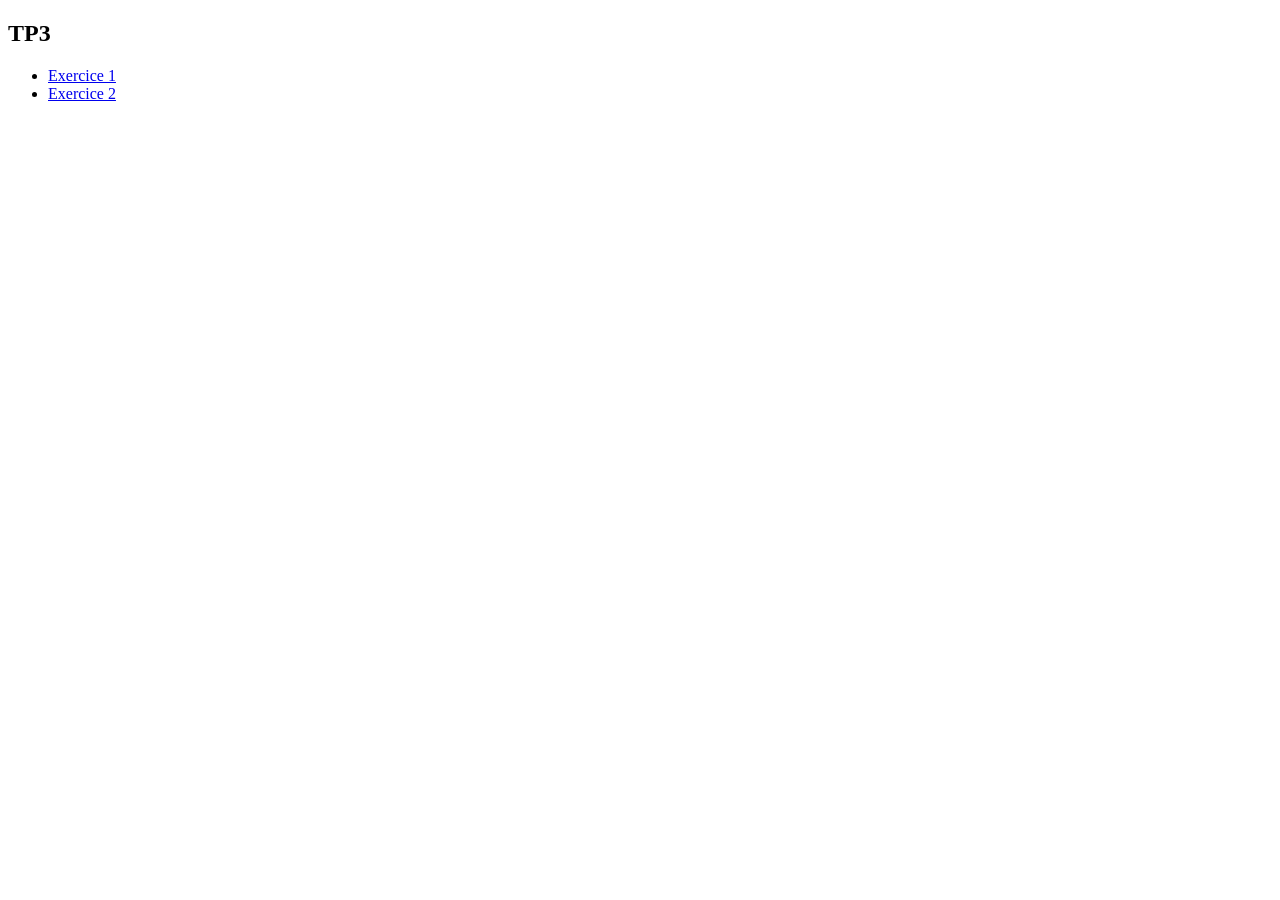
==== index.html @ 00a6b02d "Update TP section in index.html" ====
<!DOCTYPE html>
<html>
<head>
    <title>Mes TP Web</title>
</head>
<body>
    <h2>TP3</h2>
        <ul>
            <li><a href="TP3/exercice1.html">Exercice 1</a></li>
            <li><a href="TP3/exercice2.html">Exercice 2</a></li>
        </ul>
</body>
</html>
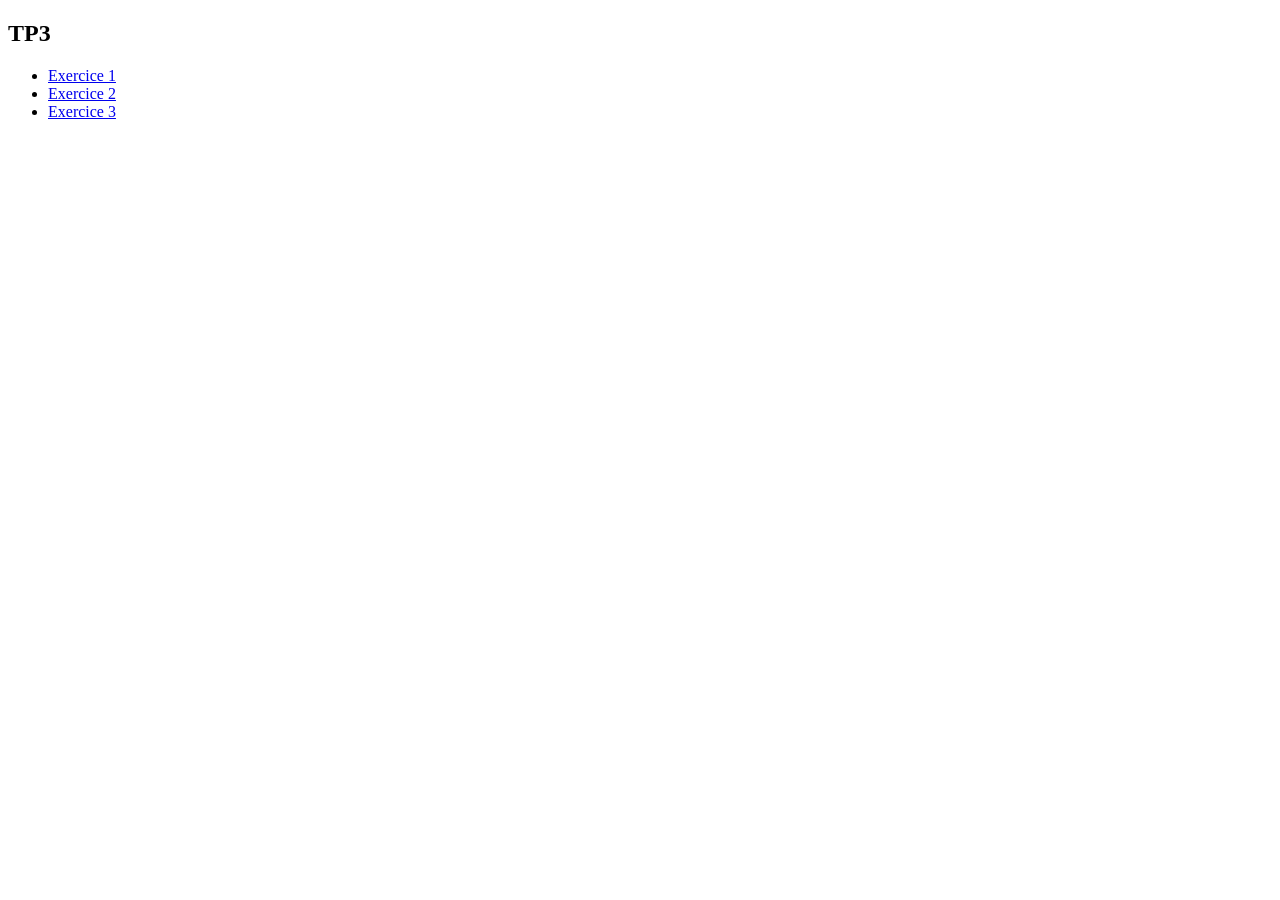
==== commit f520c08d: "Add link to Exercice 3 in index.html" ====
--- a/index.html
+++ b/index.html
@@ -8,6 +8,7 @@
         <ul>
             <li><a href="TP3/exercice1.html">Exercice 1</a></li>
             <li><a href="TP3/exercice2.html">Exercice 2</a></li>
+            <li><a href="TP3/exercice3.html">Exercice 3</a></li>
         </ul>
 </body>
 </html>
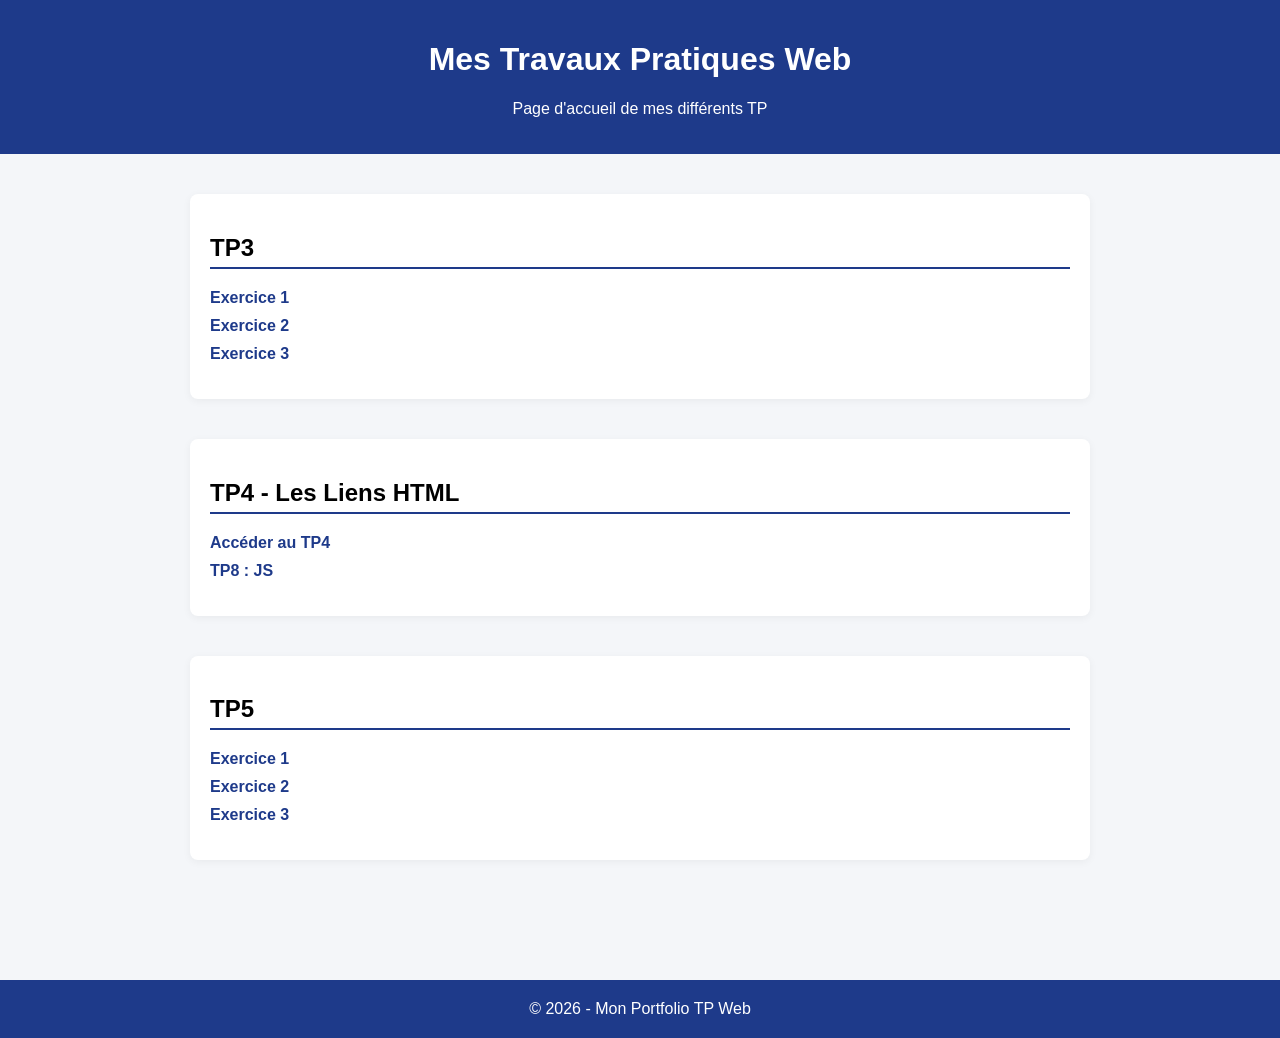
==== commit f4cb9699: "Ajout TP4 et TP5, modification de la page d'accueil" ====
--- a/index.html
+++ b/index.html
@@ -1,14 +1,113 @@
 <!DOCTYPE html>
-<html>
+<html lang="fr">
 <head>
-    <title>Mes TP Web</title>
+    <meta charset="UTF-8">
+    <title>Portfolio - Mes Travaux Pratiques Web</title>
+    <meta name="viewport" content="width=device-width, initial-scale=1.0">
+
+    <style>
+        body {
+            font-family: Arial, sans-serif;
+            margin: 0;
+            background-color: #f4f6f9;
+        }
+
+        header {
+            background-color: #1e3a8a;
+            color: white;
+            padding: 20px;
+            text-align: center;
+        }
+
+        main {
+            padding: 40px;
+            max-width: 900px;
+            margin: auto;
+        }
+
+        h2 {
+            border-bottom: 2px solid #1e3a8a;
+            padding-bottom: 5px;
+        }
+
+        .tp-section {
+            margin-bottom: 40px;
+            background: white;
+            padding: 20px;
+            border-radius: 8px;
+            box-shadow: 0 2px 8px rgba(0,0,0,0.05);
+        }
+
+        ul {
+            list-style: none;
+            padding: 0;
+        }
+
+        li {
+            margin: 10px 0;
+        }
+
+        a {
+            text-decoration: none;
+            color: #1e3a8a;
+            font-weight: bold;
+        }
+
+        a:hover {
+            text-decoration: underline;
+        }
+
+        footer {
+            text-align: center;
+            padding: 20px;
+            background-color: #1e3a8a;
+            color: white;
+            margin-top: 40px;
+        }
+    </style>
 </head>
+
 <body>
-    <h2>TP3</h2>
+
+<header>
+    <h1>Mes Travaux Pratiques Web</h1>
+    <p>Page d'accueil de mes différents TP</p>
+</header>
+
+<main>
+
+    <div class="tp-section">
+        <h2>TP3</h2>
         <ul>
             <li><a href="TP3/exercice1.html">Exercice 1</a></li>
             <li><a href="TP3/exercice2.html">Exercice 2</a></li>
             <li><a href="TP3/exercice3.html">Exercice 3</a></li>
         </ul>
+    </div>
+
+    <div class="tp-section">
+        <h2>TP4 - Les Liens HTML</h2>
+        <ul>
+            <li><a href="TP4/index.html">Accéder au TP4</a></li>
+            <li><a href="TP4/tp8.html">TP8 : JS</a></li>
+        </ul>
+    </div>
+
+    <div class="tp-section">
+        <h2>TP5</h2>
+        <ul>
+            <li><a href="TP5/exercice1.html">Exercice 1</a></li>
+            <li><a href="TP5/exercice2.html">Exercice 2</a></li>
+            <li><a href="TP5/exercice3.html">Exercice 3</a></li>
+        </ul>
+    </div>
+
+
+</main>
+
+<footer>
+    © 2026 - Mon Portfolio TP Web
+</footer>
+
 </body>
-</html>
+</html>
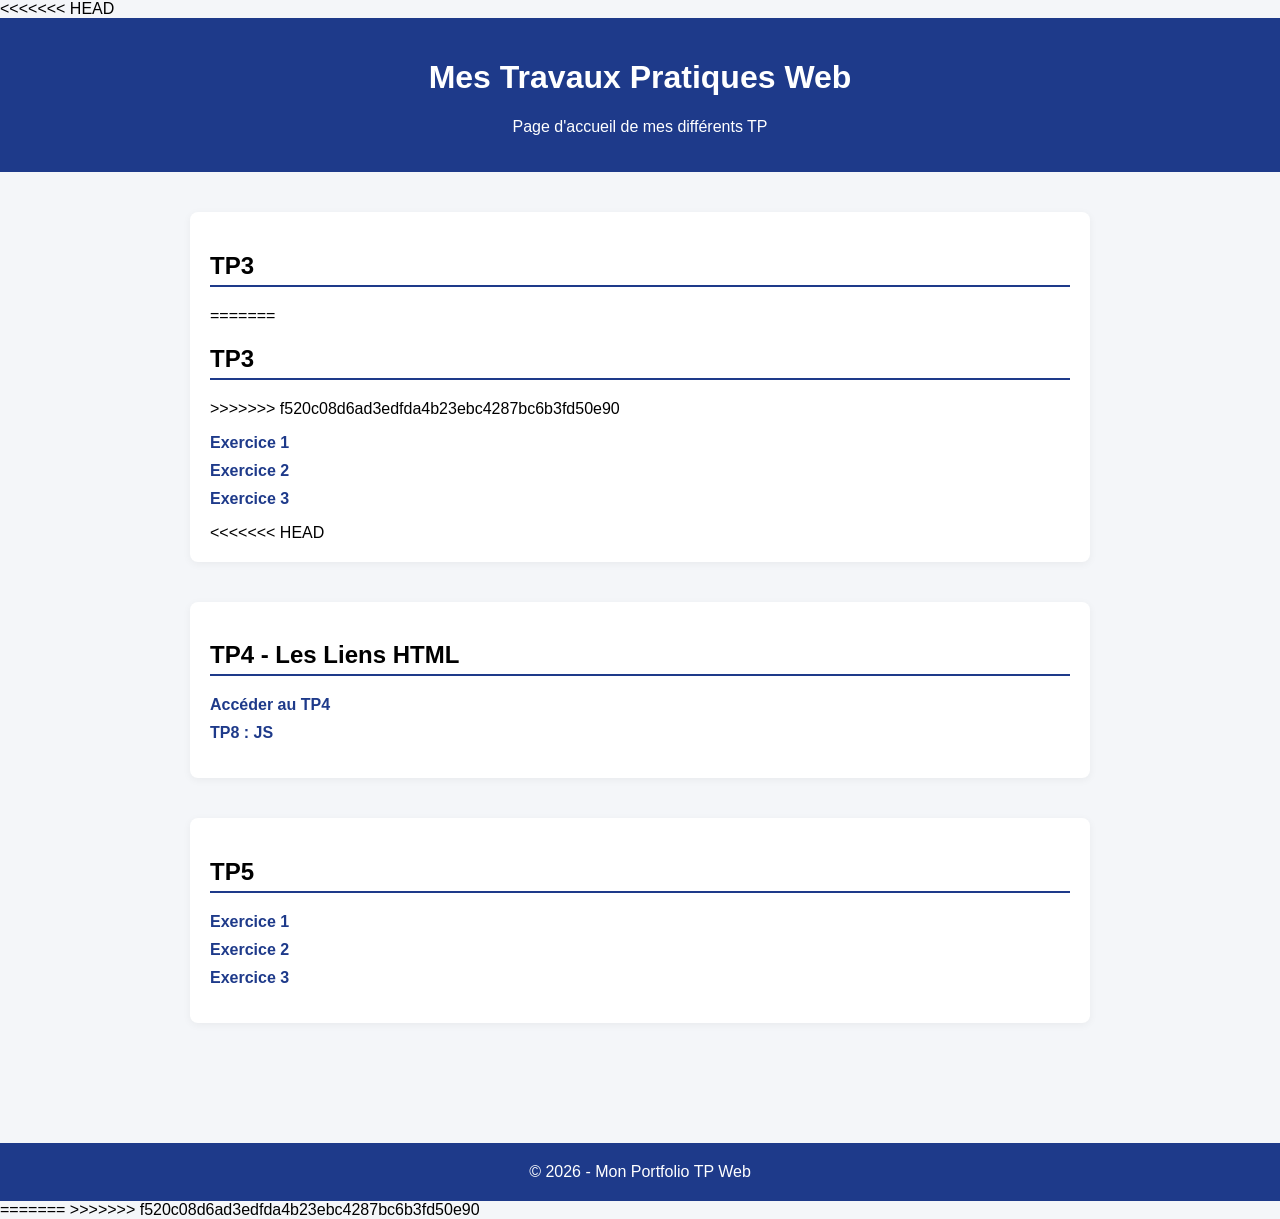
==== commit e8a1fd32: "Ajout TP4 et TP5, modification de la page d'accueil" ====
--- a/index.html
+++ b/index.html
@@ -1,6 +1,7 @@
 <!DOCTYPE html>
 <html lang="fr">
 <head>
+<<<<<<< HEAD
     <meta charset="UTF-8">
     <title>Portfolio - Mes Travaux Pratiques Web</title>
     <meta name="viewport" content="width=device-width, initial-scale=1.0">
@@ -78,11 +79,18 @@
 
     <div class="tp-section">
         <h2>TP3</h2>
+=======
+    <title>Mes TP Web</title>
+</head>
+<body>
+    <h2>TP3</h2>
+>>>>>>> f520c08d6ad3edfda4b23ebc4287bc6b3fd50e90
         <ul>
             <li><a href="TP3/exercice1.html">Exercice 1</a></li>
             <li><a href="TP3/exercice2.html">Exercice 2</a></li>
             <li><a href="TP3/exercice3.html">Exercice 3</a></li>
         </ul>
+<<<<<<< HEAD
     </div>
 
     <div class="tp-section">
@@ -109,5 +117,7 @@
     © 2026 - Mon Portfolio TP Web
 </footer>
 
+=======
+>>>>>>> f520c08d6ad3edfda4b23ebc4287bc6b3fd50e90
 </body>
-</html>+</html>
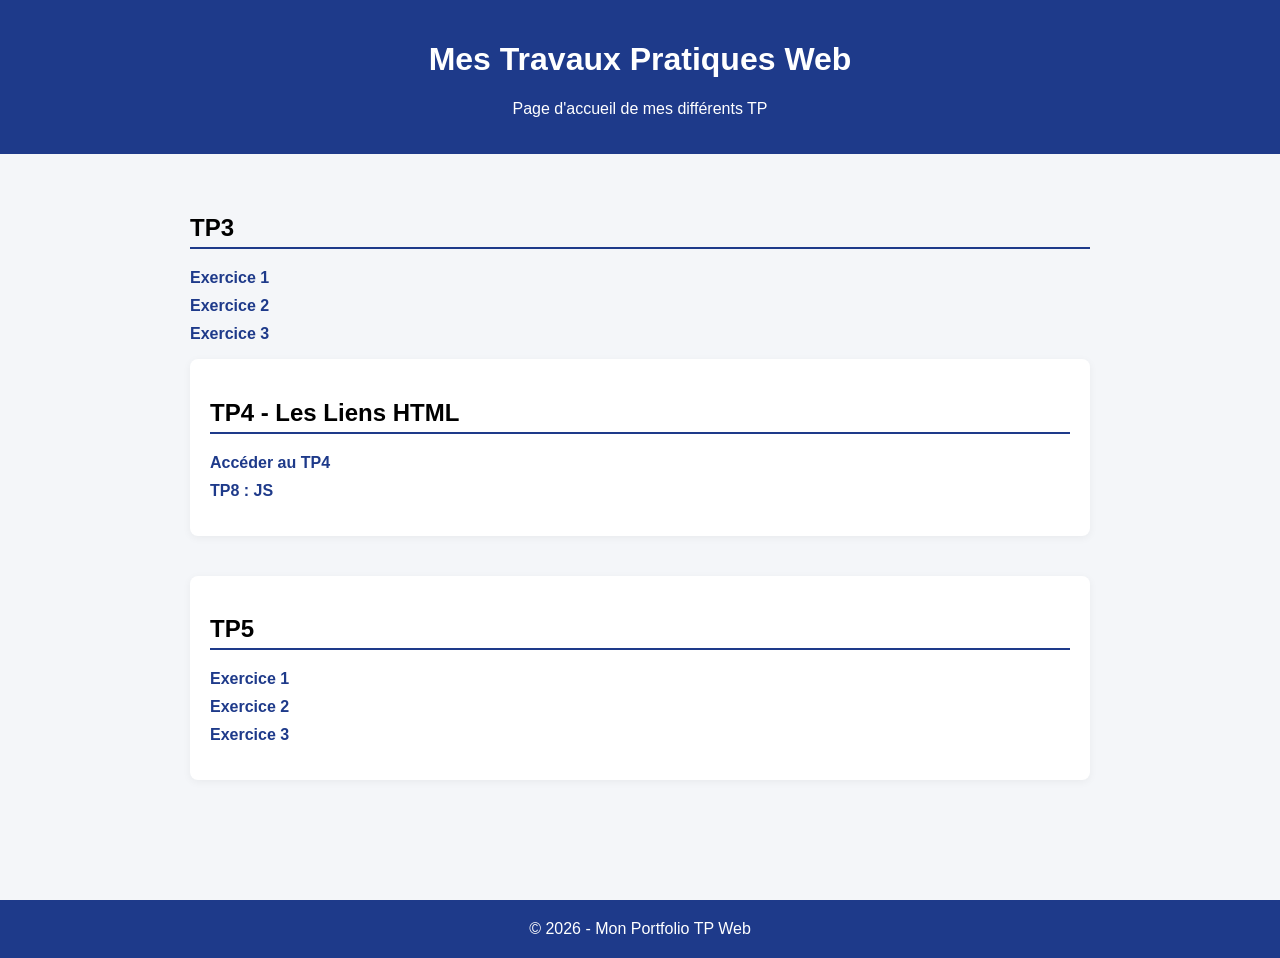
==== commit b8683632: "Modification de la page d'accueil" ====
--- a/index.html
+++ b/index.html
@@ -1,7 +1,6 @@
 <!DOCTYPE html>
 <html lang="fr">
 <head>
-<<<<<<< HEAD
     <meta charset="UTF-8">
     <title>Portfolio - Mes Travaux Pratiques Web</title>
     <meta name="viewport" content="width=device-width, initial-scale=1.0">
@@ -77,20 +76,15 @@
 
 <main>
 
-    <div class="tp-section">
-        <h2>TP3</h2>
-=======
     <title>Mes TP Web</title>
 </head>
 <body>
     <h2>TP3</h2>
->>>>>>> f520c08d6ad3edfda4b23ebc4287bc6b3fd50e90
         <ul>
             <li><a href="TP3/exercice1.html">Exercice 1</a></li>
             <li><a href="TP3/exercice2.html">Exercice 2</a></li>
             <li><a href="TP3/exercice3.html">Exercice 3</a></li>
         </ul>
-<<<<<<< HEAD
     </div>
 
     <div class="tp-section">
@@ -117,7 +111,5 @@
     © 2026 - Mon Portfolio TP Web
 </footer>
 
-=======
->>>>>>> f520c08d6ad3edfda4b23ebc4287bc6b3fd50e90
 </body>
 </html>
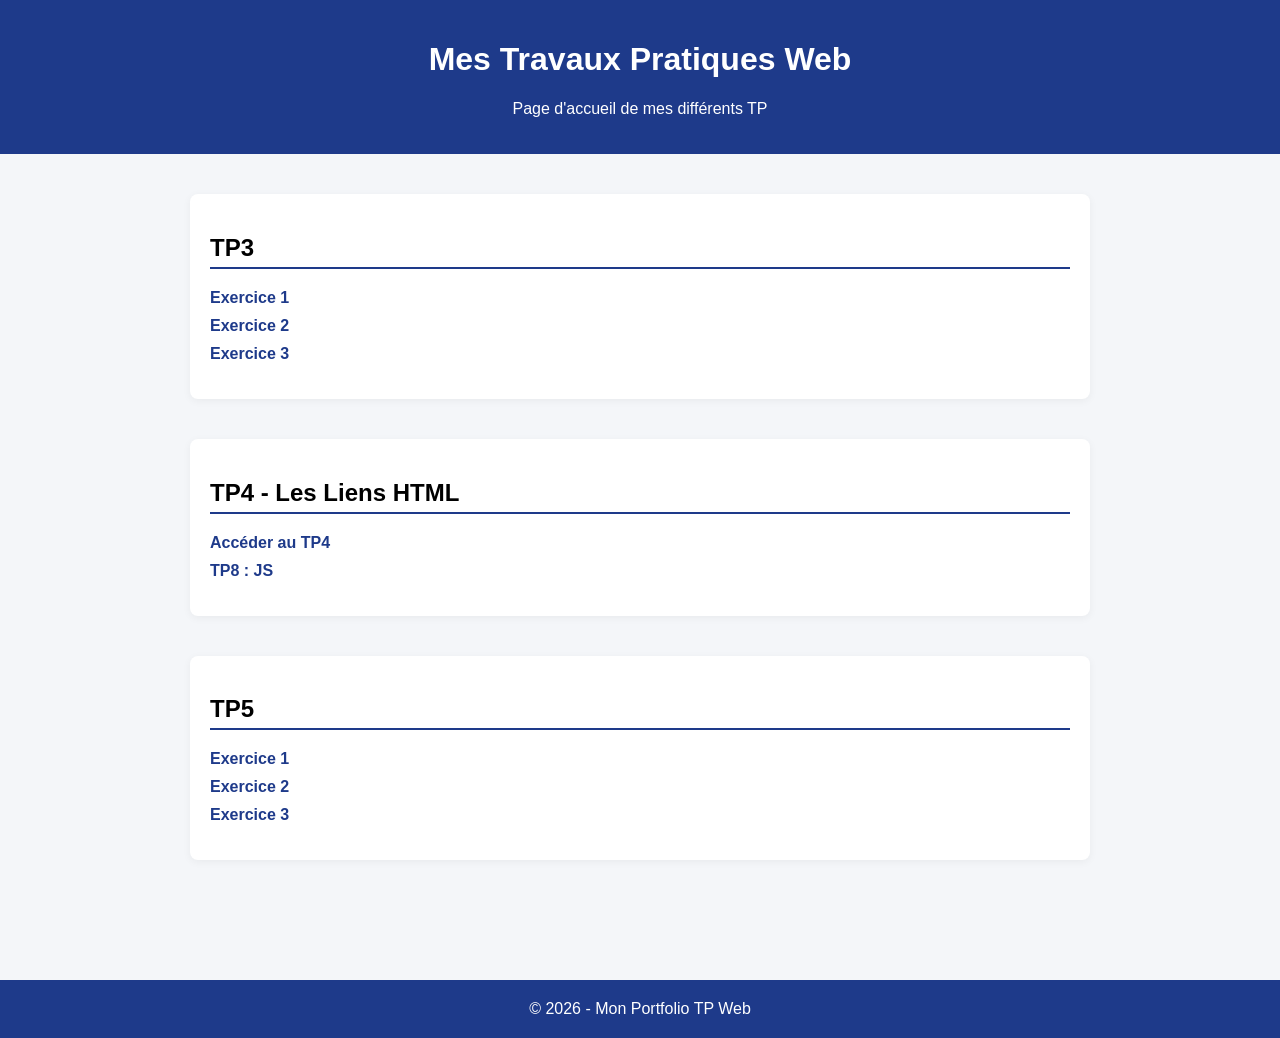
==== commit c2d0ae78: "Modification de la page d'accueil" ====
--- a/index.html
+++ b/index.html
@@ -75,11 +75,12 @@
 </header>
 
 <main>
-
     <title>Mes TP Web</title>
 </head>
+
 <body>
-    <h2>TP3</h2>
+    <div class="tp-section">
+        <h2>TP3</h2>
         <ul>
             <li><a href="TP3/exercice1.html">Exercice 1</a></li>
             <li><a href="TP3/exercice2.html">Exercice 2</a></li>
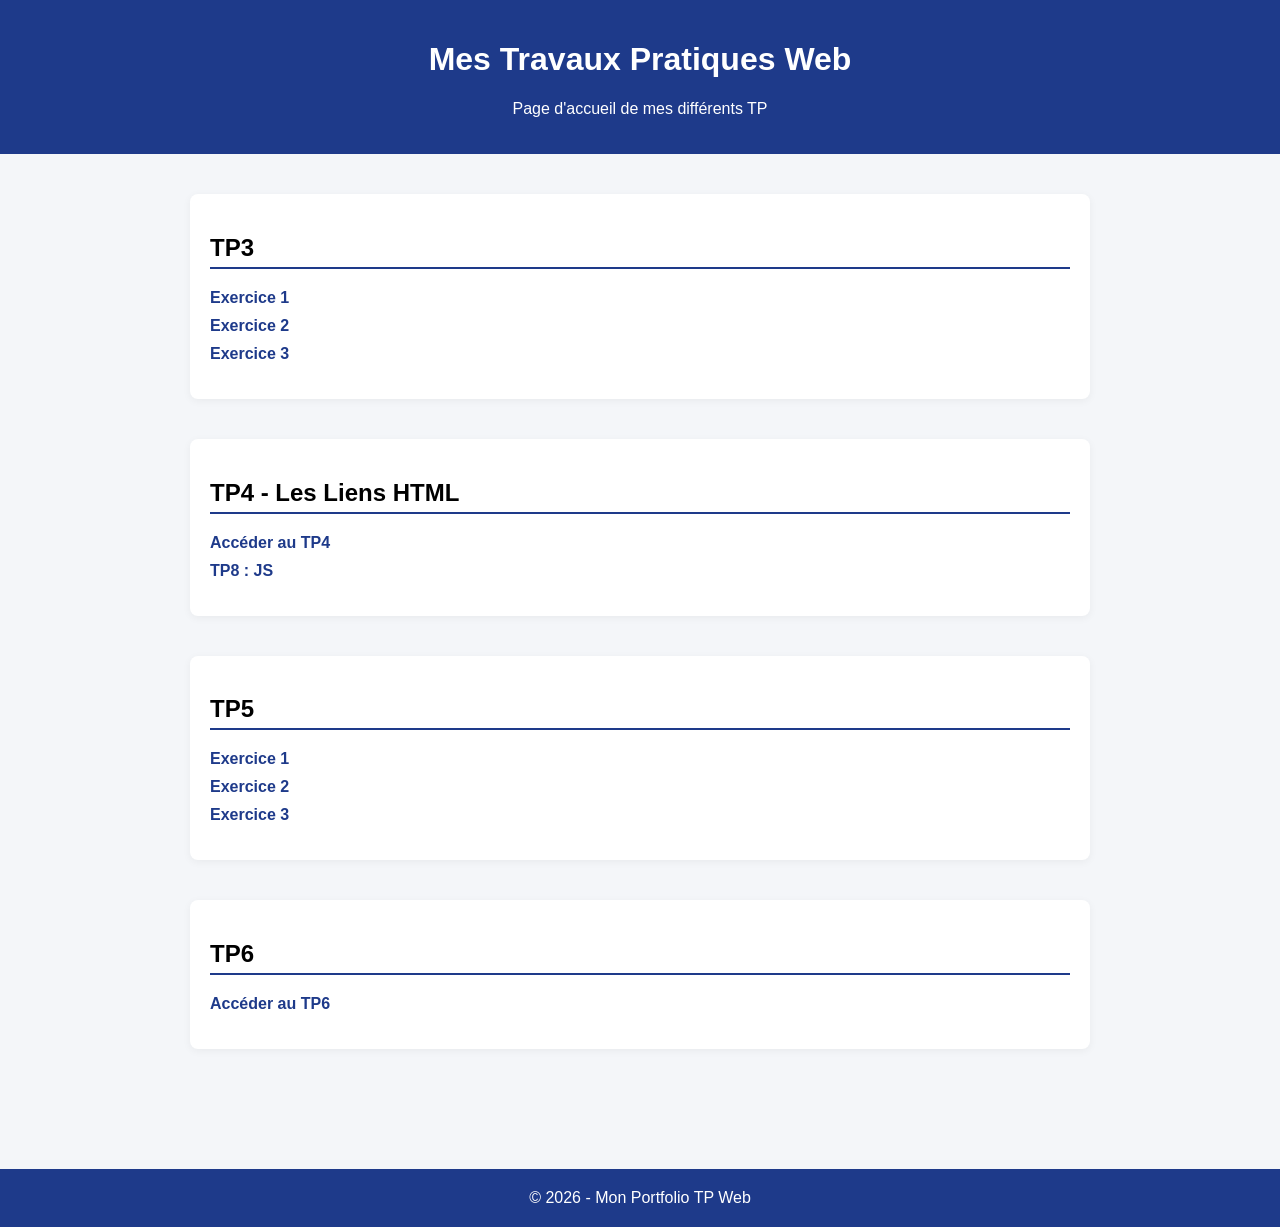
==== commit cfdf1c5e: "Ajout de la div TP6 dans la page d'accueil" ====
--- a/index.html
+++ b/index.html
@@ -105,6 +105,13 @@
         </ul>
     </div>
 
+    <div class="tp-section">
+        <h2>TP6</h2>
+        <ul>
+            <li><a href="TP6/index.html">Accéder au TP6</a></li>
+        </ul>
+    </div>
+
 
 </main>
 
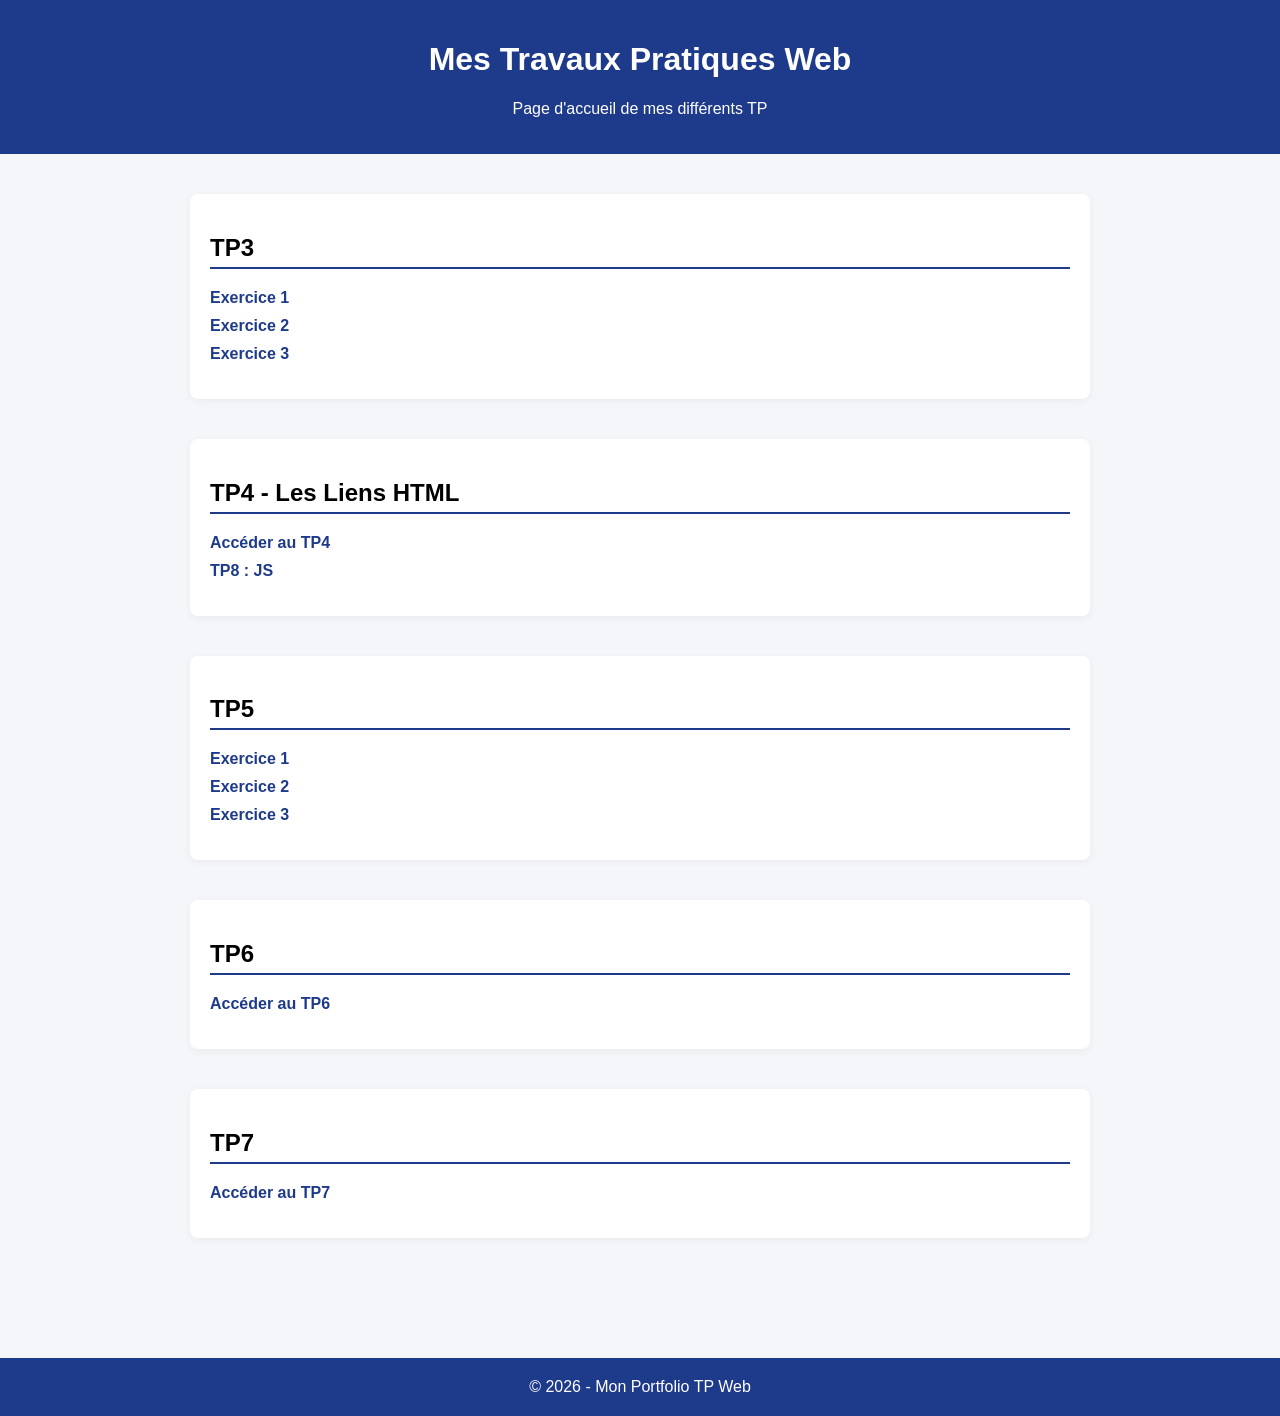
==== commit 2f3247eb: "Ajout TP7 Exercice 1 et 2" ====
--- a/index.html
+++ b/index.html
@@ -112,6 +112,13 @@
         </ul>
     </div>
 
+    <div class="tp-section">
+        <h2>TP7</h2>
+        <ul>
+            <li><a href="TP7/index.html">Accéder au TP7</a></li>
+        </ul>
+    </div>
+
 
 </main>
 
